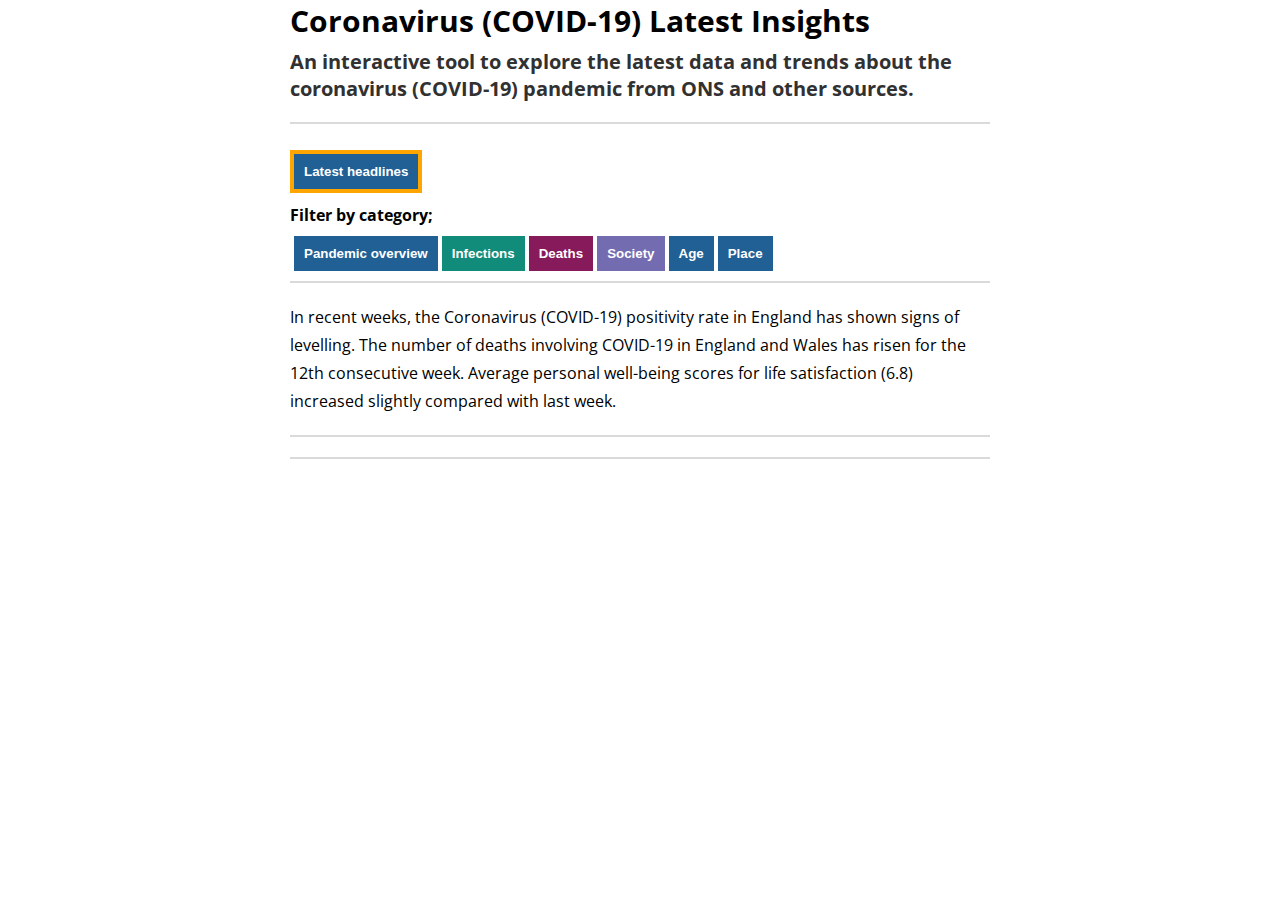
==== prototype/wrapper/index.html @ e6995dd2 "first upload" ====
<!DOCTYPE html>
<html lang="en">

<head>
    <title>Coronavirus (COVID-19) ONS Dashboard</title>

    <meta name="description" content="">
    <meta http-equiv="X-UA-Compatible" content="IE=edge" />
    <meta name="viewport" content="width=device-width, initial-scale=1" />
    <meta http-equiv="content-type" content="text/html; charset=utf-8" />
    <link href="https://fonts.googleapis.com/css?family=Open+Sans:400,700" rel="stylesheet">

    <link rel="stylesheet" href="../../lib/globalStyle.css" />
	<style>

	body{max-width:700px;}


h1{
  font-size: 30px;
  font-weight: 700;
  width:100%
  color:#323132;
  font-family: "Open Sans";
  margin-bottom: 7px;
}
h2{
  font-size: 20px;
  width:100%;
  font-weight: 700;
  color:#323132;
  font-family: "Open Sans";
  margin-bottom: 20px;
}
  h5,h6 {
       font-size: 16px;
       padding-top: 0px;
       padding: 0px;
       font-weight: 700;
       color:#323132;
       font-family: "Open Sans";
    }

    #selectionDescription {
         font-size: 22px;
         font-weight: 700;
         padding-left: 0px;
         color:#323132;
         font-family: "Open Sans";
      }

  ul, ol {
    margin: 16px 0;
    padding-left: 32px;
  }

  li {
      margin: 0 0 8px 0;
      line-height: 32px;
      font-weight: 400;
      font-size: 18px;
      padding: 0;
  }


  a {
      text-decoration: underline;
      font-size: 18px;
      font-weight: 400;
      line-height: 32px;
  }

  .btn {
      font-family: "Open Sans",Helvetica,Arial,sans-serif;
      display: inline-block;
      width: auto;
      cursor: pointer;
      padding: 6px 16px 10px 16px;
      border: 0 none;
      text-align: center;
      -webkit-appearance: none;
      transition: background-color 0.25s ease-out;
  }

  .btn--primary:focus {
  background-color: #0b5d30;
}

  .btn--primary {
  background-color: #0F8243;
  color: #fff;
}

	  @media (max-width: 450px) {
  		#top, #btm {
  			width:100%;

  		}
	  }
    .visuallyhidden {
      position: absolute;
      width: 1px;
      height: 1px;
      margin: -1px;
      padding: 0;
      overflow: hidden;
      clip: rect(0, 0, 0, 0);
      border: 0;
    }

    .bottonGroup{
      height: 35px;
      color: white;
      margin-left:4px;
      margin-top:10px;
      margin-bottom:10px;
      padding-left: 10px;
      padding-right: 10px;
      padding-bottom: 15px;
      font-weight: bold;
      padding-top: 10px;
      float: left;
      border-width: 0px;
      cursor: pointer;
      cursor: hand;
    }
    .bottonGroup:hover{
      outline: 4px solid orange;
    }
    .bottonGroup:focus{
      outline: 4px solid orange;
    }
    .readmore{
      cursor: pointer;
      cursor: hand;
    }

    .selectedButton{
      outline: 4px solid orange;
    }
    .collapsible{
      color:#4774CC;
      margin-top: 10px;
      text-decoration: underline;
      font-size: 16px;
      cursor: pointer;
      cursor: hand;
    }
    .collapsibleContent{
      display: none;
      min-width: 450px;
      height: 40px;
      margin-top: 10px;
      background-color: #EAEAEA;
      border-color: #dadada;
      border-width: 4px;
      border-style: solid;
      font-size: 16px;
    }
    .collapsibleContent:focus{
      border-color: orange;
    }
    #selectionOverview{
      font-size: 16px;
      line-height: 1.75;
      margin-bottom: 20px;
    }





    </style>

</head>
<body>



<h1>Coronavirus (COVID-19) Latest Insights</h1>
<h2>An interactive tool to explore the latest data and trends about the coronavirus (COVID-19) pandemic from ONS and other sources.</h2>
<div style="width:100%; height:2px; background-color:#dadada; margin-top:10px; margin-bottom:20px;"></div>


  <button tabindex="0" aria-label="See an overview of Coronavirus (COVID-19) statistics" class="bottonGroup OverviewButton selectedButton" heading="Latest headlines about the pandemic" view="overview" style="background-color:#206095; margin-right:0px;  margin-bottom:15px;">Latest headlines</button>

<h3 style="clear:both; font-weight: bold; padding-left:0px;">Filter by category;</h3>
<button tabindex="0" aria-label="Get a more detailed overview of statistics on the Coronavirus pandemic" class="bottonGroup Buttontheme GeneralpictureButton" heading="Overview of the pandemic" view="overview" style="background-color:#206095;">Pandemic overview</button>
  <button tabindex="0" aria-label="Filter information by infection statistics" class="bottonGroup Button InfectionsButton" heading="Overview of infections" view="infections" style="background-color:#118C7B;">Infections</button>
  <button tabindex="0" aria-label="Filter information by death statistics" class="bottonGroup Button DeathsButton" heading="Overview of deaths" view="deaths" style="background-color:#871A5B;">Deaths</button>
  <button tabindex="0" aria-label="Filter information by impact of coronavirus on society statistics" class="bottonGroup Button SocietyButton" heading="Overview of society" view="society" style="background-color:#746CB1;">Society</button>
  <button tabindex="0" aria-label="Filter by statistics relating to different age groups" class="bottonGroup Buttontheme AgeButton" heading="Overview by age" view="age" style="background-color:#206095;">Age</button>
  <button tabindex="0" aria-label="Filter by ststistics relating to different areas of the country" class="bottonGroup Buttontheme RegionalButton" heading="Statistics by place" view="regional" style="background-color:#206095;">Place</button>

<div style="width:100%; height:2px; clear:both; background-color:#dadada; margin-top:10px; margin-bottom:20px;"></div>

<h2 id="selectionDescription"></h2>
<h3 id="selectionOverview">
In recent weeks, the Coronavirus (COVID-19) positivity rate in England has shown signs of levelling. The number of deaths involving COVID-19 in England and Wales has risen for the 12th consecutive week. Average personal well-being scores for life satisfaction (6.8) increased slightly compared with last week.
</h3>
<div aria-live="assertive" id="analysisHere"></div>

<div style="width:100%; height:2px; clear:both; background-color:#dadada; margin-top:20px; margin-bottom:20px;"></div>
<div style="max-width:500px; margin-right: 10px; margin-bottom: 10px;" id="glossary"></div>
<div style="width:100%; height:2px; clear:both; background-color:#dadada; margin-top:20px; margin-bottom:20px;"></div>

    <script src="https://cdn.ons.gov.uk/vendor/d3/4.2.7/d3.min.js"></script>
    <script src="../../lib/modernizr.svg.min.js"></script>
    <script src="https://cdn.ons.gov.uk/vendor/pym/1.3.2/pym.min.js"></script>

    <script>
    var pymChild = null;
    pymChild = new pym.Child();
	pym.Child({ renderCallback: drawgraphic })

	function drawgraphic(){

      var pymParent = new pym.Parent('glossary', 'https://www.ons.gov.uk/visualisations/dvc988/line/index.html', {});

      //on load draw top level
      //drawTopLevel();
      //some global vars
      embedSwitch = "closed";

      //read in l1 data and draw on load
      d3.csv("../level1.csv", function(error, data) {
        graphic_data_l1 = data;
        drawl1(graphic_data_l1);
      });

      //dealing with top level view on click of button
      d3.select(".OverviewButton").on("click",function(){
        d3.csv("../level1.csv", function(error, data) {
          d3.select("#selectionOverview").style("display","block")
          graphic_data_l1 = data;
          drawl1(graphic_data_l1);
        });
      });

      function drawl1(graphic_data_l1){
        //calculate widths
        deviceWidth = parseInt(d3.select("body").style("width"));
        tileWidth = 222;
        if(deviceWidth<450){tileWidth=320}
        else{tileWidth=222};

        //change button feedback
        d3.selectAll(".bottonGroup").classed("selectedButton",false)
        d3.select(".OverviewButton").classed("selectedButton",true)
        //clear out stuff and change the heading
        d3.select("#analysisHere").selectAll("*").remove();
        d3.select("#selectionDescription").text("Latest headlines about the pandemic");

        //draw tiles
        graphic_data_l1.forEach(function(d,i){
          d3.select("#analysisHere")
            .append("div")
            .attr("aria-hidden","true")
            .style("width","100%")
            .style("max-width",function(){return tileWidth + "px"})
            .style("float","left")
            .style("margin-right","4px")
            .style("min-height","100px")
            .style("margin-bottom","8px")
            .style("border-radius","9px")
            .style("outline","4px solid "+graphic_data_l1[i].colour)
            .style("outline-offset","-4px")
            .attr("class","tile tile"+i);
        })
          populate1(tileWidth);
      }

      function populate1(tileWidth){
          graphic_data_l1.forEach(function(d,i){
            //add titles
            d3.select(".tile"+i)
              .append("div")
              .text(graphic_data_l1[i].title)
              .style("height","50px")
              .style("min-width",function(){return (tileWidth - 16) + "px"})
              .style("background-color",graphic_data_l1[i].colour)
              .style("color","#fff")
              .style("font-weight","bold")
              .style("padding-left","8px")
              .style("padding-right","8px")
              .style("padding-top","4px")

            //create subtitle
            d3.select(".tile"+i)
              .append("div")
              .text(graphic_data_l1[i].subtitle)
              .style("font-size","14px")
              .style("padding-left","8px")
              .style("padding-right","8px")
              .style("padding-top","0px")
              .style("min-height","77px")
              .style("margin-bottom","0px")

            //create divs for charts
            d3.select(".tile"+i)
              .append("div")
              .style("width",function(){return (tileWidth - 16) + "px"})
              .attr("id","l1chartdiv"+i);

            //create source text
            d3.select(".tile"+i)
              .append("div")
              .text(graphic_data_l1[i].sourcetext)
              .style("font-size","14px")
              .style("padding-left","8px")
              .style("padding-right","8px")
              .style("padding-top","4px")

            //create commentary sentence
            // d3.select(".tile"+i)
            //   .append("div")
            //   .text(graphic_data_l1[i].commentary)
            //   .style("font-size","16px")
            //   .style("padding-left","8px")
            //   .style("padding-right","8px")
            //   .style("padding-top","4px")
            //   .style("min-height","114px")
            //   .style("margin-bottom","8px")

            d3.select(".tile"+i)
              .append("div")
              .attr("class","readmore readmore" + graphic_data_l1[i].statcategory)
              .attr("filterHow","statcategory")
              .attr("whichButton",graphic_data_l1[i].button)
              .attr("view",graphic_data_l1[i].statcategory)
              .style("background-color",graphic_data_l1[i].colour)
              .style("padding-left","8px")
              .style("padding-right","8px")
              .style("padding-top","4px")
              .text("Read more about "+ graphic_data_l1[i].statcategory)
              .style("height","50px")
              .style("color","#fff")
              .style("font-weight","bold")
              .style("text-decoration","underline")
              .style("font-size","16px")
              .style("min-width",function(){return (tileWidth - 16) + "px"})

              var pymParent = new pym.Parent("l1chartdiv"+i, graphic_data_l1[i].charturl, {});


            d3.selectAll(".readmore").on("click",function(){
              console.log("clicked");
                d3.selectAll(".bottonGroup").classed("selectedButton",false)
                whichButton = d3.select(this).attr("whichButton")
                d3.select("." + whichButton).classed("selectedButton",true)

                view = d3.select(this).attr("view");
                heading = d3.select(this).attr("heading");
                filterHow = "statcategory";

                window.parent.document.body.scrollTop = 0;
                window.parent.document.documentElement.scrollTop = 0;
                //
                // document.body.scrollTop = 0; // For Safari
                // document.documentElement.scrollTop = 0; // For Chrome, Firefox, IE and Opera

                changeView(view,heading,filterHow);
              })
          })
      };


      d3.csv("../level2.csv", function(error, data) {
        graphic_data = data;
      });

          d3.selectAll(".Button").on("click",function(){
              d3.selectAll(".bottonGroup").classed("selectedButton",false)
              d3.select(this).classed("selectedButton",true)

              view = d3.select(this).attr("view");
              heading = d3.select(this).attr("heading");
              filterHow = "statcategory";

              changeView(view,heading,filterHow);
            })


            d3.selectAll(".Buttontheme").on("click",function(){
              d3.selectAll(".bottonGroup").classed("selectedButton",false)
              d3.select(this).classed("selectedButton",true)

              view = d3.select(this).attr("view");
              heading = d3.select(this).attr("heading");
              filterHow = "themecategory";

              changeView(view,heading,filterHow);
            })

            function changeView(view,heading,filterHow){
              if(filterHow=="statcategory"){
                description = graphic_data.filter(function(d){return d.statcategory==view});
              }else{
                description = graphic_data.filter(function(d){return d.themecategory==view});
              };
              //empty stuff out
              d3.select("#analysisHere").selectAll("*").remove();
              //change the heading
              d3.select("#selectionDescription").text(heading);
              d3.select("#selectionOverview").style("display","none")
              //draw associated charts
              description.forEach(function(d,i){
                //set up coloured tags
                d3.select("#analysisHere")
                  .append("div")
                  .style("width","200px")
                  .style("height","8px")
                  .style("border-radius","9px")
                  .style("background-color",description[i].colour)
                  .style("margin-top","40px");
                  //set up titles
                  d3.select("#analysisHere")
                    .append("h2")
                    .style("font-size","20px")
                    .style("margin-bottom","16px")
                    .style("margin-top","15px")
                    .text(description[i].title)
                    .style("line-height",1.75);
                    //set up subtitles
                    d3.select("#analysisHere")
                      .append("h2")
                      .style("font-size","16px")
                      .style("font-weight","500")
                      .style("line-height",1.75)
                      .style("margin-bottom","16px")
                      .text(description[i].subtitle);
                      //set up charts
                      d3.select("#analysisHere")
                        .append("div")
                        .attr("id","chartDiv" + i)
                        .style("margin-bottom","24px");
                        //set up commentary
                        d3.select("#analysisHere")
                          .append("p")
                          .style("font-size","16px")
                          .text(description[i].commentary)
                          .style("margin-bottom","10px")
                          .style("line-height",1.75);
                          //set up date stamp
                        d3.select("#analysisHere")
                          .append("p")
                          .style("font-size","14px")
                          .text("Last updated: " + description[i].datestamp)
                          .style("line-height",1.75);
                          //set up source
                          d3.select("#analysisHere")
                            .append("a")
                            .style("font-size","16px")
                            .attr("href",description[i].source)
                            .attr("target","_blank")
                            .text("Read more about this in our bulletins and articles")
                            .style("line-height",1.75);
                            //append button for embed code
                            d3.select("#analysisHere")
                              .append("div")
                              .attr("class","collapsible collapsible"+i)
                              .attr("refersTo","collapsibleContent"+i)
                              .text("▶ Embed this chart");
                              d3.select("#analysisHere")
                                .append("input")
                                .style("margin-left","4px")
                                .attr("class","collapsibleContent collapsibleContent"+i)
                                .attr("value","<iframe height='500px' width='100%' src=' "+description[i].charturl+" '></iframe>");

                            //set up some padding
                            d3.select("#analysisHere").append("div").attr("aria-hidden","true").style("margin-bottom","70px");

                              //deal with embedding twisties
                              d3.selectAll(".collapsible").on("click",function(){
                                refersTo = d3.select(this).attr("refersTo");
                                if(embedSwitch=="closed"){
                                  d3.select("."+refersTo).style("display","block")
                                  embedSwitch = "open";
                                  d3.select(this).text("▼ Embed this chart")
                                } else {
                                  d3.selectAll(".collapsibleContent").style("display","none")
                                  embedSwitch = "closed";
                                  d3.selectAll(".collapsible").text("▶ Embed this chart")
                                }
                              })
              })
              populateCharts(description);
            }

            function populateCharts(description){
                  var pymParent = new pym.Parent("chartDiv0", description[0].charturl, {});
                  var pymParent = new pym.Parent("chartDiv1", description[1].charturl, {});
                  var pymParent = new pym.Parent("chartDiv2", description[2].charturl, {});
                  var pymParent = new pym.Parent("chartDiv3", description[3].charturl, {});
                  var pymParent = new pym.Parent("chartDiv4", description[4].charturl, {});
                  var pymParent = new pym.Parent("chartDiv5", description[5].charturl, {});
                  var pymParent = new pym.Parent("chartDiv6", description[6].charturl, {});
                  var pymParent = new pym.Parent("chartDiv7", description[7].charturl, {});
                  var pymParent = new pym.Parent("chartDiv8", description[8].charturl, {});
                  var pymParent = new pym.Parent("chartDiv9", description[9].charturl, {});
            };

		pymChild.sendHeight();

		setTimeout(function(){
			pymChild.sendHeight();
		},3000);

    setInterval(function(){
			pymChild.sendHeight();
		},1000);
	}


    </script>
</body>
</html>
---- lib/globalStyle.css ----
html, body, div, span, applet, object, iframe,
h1, h2, h3, h4, h5, h6, p, blockquote, pre,
a, abbr, acronym, address, big, cite, code,
del, dfn, em, img, ins, kbd, q, s, samp,
small, strike, strong, sub, sup, tt, var,
b, u, i, center,
dl, dt, dd, ol, ul, li,
fieldset, form, label, legend,
table, caption, tbody, tfoot, thead, tr, th, td,
article, aside, canvas, details, embed,
figure, figcaption, footer, header, hgroup,
menu, nav, output, ruby, section, summary,
time, mark, audio, video {
  margin: 0;
  padding: 0;
  border: 0;
  font-size: 100%;
  font: inherit;
  vertical-align: baseline;
}

html {
  -webkit-text-size-adjust: none;
  /* prevent font scaling in landscape */
}

body
/* required */
  {
  font-family: 'Open Sans', sans-serif;
  font-weight: 400;
  max-width: 700px;
  margin: 0px auto;
}

a
/* required */
  {
  color: #4774CC;
  text-decoration: none;
}

a:hover,
/* required */
a:active {
  opacity: 0.7;
}

/*.footnotes p,*/
.footer
/* required */
  {
  font-size: 14px;
  color: #808080;
  font-weight: 100;
  padding-bottom: 2px;
}

/* chart */
#graphic
/* required */
  {
  width: 100%;
}

#graphic:before,
/* required */
#graphic:after {
  content: " ";
  /* 1 */
  display: table;
  /* 2 */
}

#graphic:after
/* required */
  {
  clear: both;
}

.svgRect {
  fill: white;
}

/* y-axis tick labels */
#graphic .axis
/* required */
  {
  font-size: 12px;
  fill: #666;
}

/* x-axis baseline; not to be confused with centreline. Can consider overlaying this with #centreline */
#graphic .axis path
/* required */
  {
  fill: none;
  stroke: #ccc;
  shape-rendering: crispEdges;
}

#graphic .axis line
/* required */
  {
  fill: none;
  stroke: #ccc;
  shape-rendering: crispEdges;
}

/* y-axis line path */
#graphic .axis.y path
/* required */
  {
  display: none;
}

/* y-axis full width grid lines */
#graphic .grid .tick line
/* required */
  {
  stroke: #dadada;
  stroke-width: 1px;
  shape-rendering: crispEdges;
}

/* plotted graph line */
#graphic .line
/* required */
  {
  fill: none;
  /* must be 'none' */
  stroke-width: 3px;
  stroke-linecap: round;
  stroke-linejoin: round;
}

#graphic img
/* required */
  {
  max-width: 100%;
  height: auto;
}

/* legend elements */
#graphic .key
/* required */
  {
  display: inline-block;
  margin: 0 0 1em 0;
  padding: 0;
  line-height: 15px;
}

/* legend elements */
#graphic .key li
/* required */
  {
  display: inline-block;
  margin: 0 18px 0 0;
  padding: 0;
  line-height: 15px;
}

/* legend coloured elements */
#graphic .key b
/* required */
  {
  display: inline-block;
  width: 35px;
  height: 15px;
  margin-right: 6px;
  float: left;
  background-color: none;
  margin-top: 8px;
}

#graphic .legendBlocks {
  /* new for Cluster chart */
  width: 15px !important;
  margin-top: 0px !important;
}

/* y-axis units label */
#graphic .unit
/* required */
  {
  font-size: 12px;
  fill: #333333;
  text-align: left;
  width: 130px;
  height: 20px;
  display: block;
  float: none;
}

.annotext0, .annotext1, .annotext2, .annotext3 {
  font-family: 'Open Sans', sans-serif;
  font-size: 12px;
  fill: #666;
  font-weight: 500;
}

.annocirc0, .annocirc1, .annocirc2, .annocirc3 {
  stroke: #E66500;
  stroke-width: 2px;
  fill: #E66500;
  display: inline;
}

#centreline
/* required */
  {
  stroke: #666;
  stroke-width: 3px;
}

/* y- and x-axis tick text */
.domain
/* required. BOTH MUST BE NONE */
  {
  fill: none;
  stroke: none;
}

.circles {
  float: left;
}

/* footnotes to graph */
#keypoints
/* required. */
  {
  margin-bottom: 10px;
  color: #666;
  font-weight: 700;
}

#keypoints p
/* required. */
  {
  margin-bottom: 0.6em;
}

#downloadshare:hover {
  cursor: pointer;
  cursor: hand;
}

#embedShare:hover {
  cursor: pointer;
  cursor: hand;
}
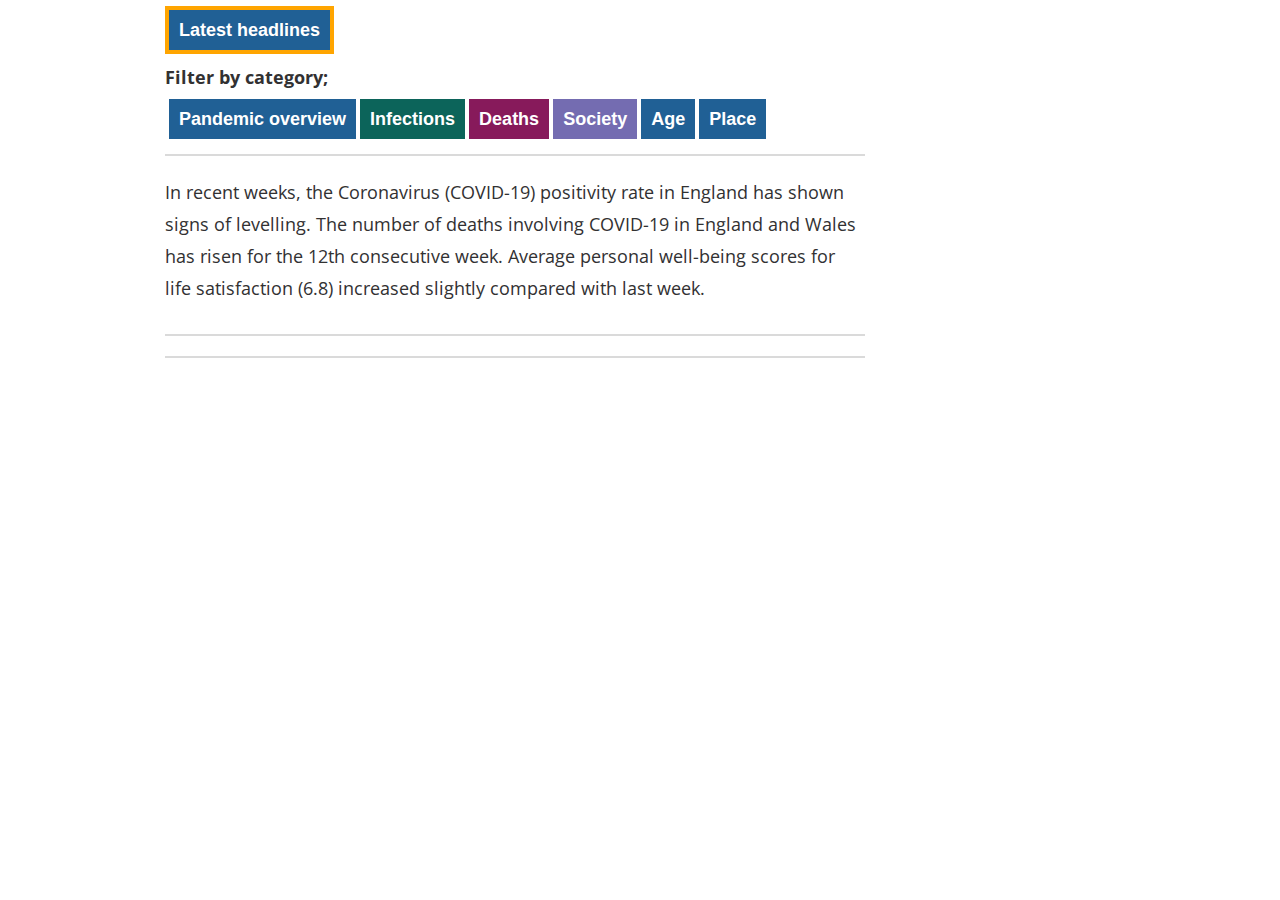
==== commit 44bf9fc2: "styling and accessibility changes" ====
--- a/prototype/wrapper/index.html
+++ b/prototype/wrapper/index.html
@@ -13,8 +13,19 @@
     <link rel="stylesheet" href="../../lib/globalStyle.css" />
 	<style>
 
-	body{max-width:700px;}
-
+	body{
+    max-width:950px;
+    color: #323132;
+  }
+
+  #intro, #bottomSection{
+    max-width: 700px;
+    /* margin:0px auto; */
+  }
+
+section {
+  margin-bottom:30px !important;
+}
 
 h1{
   font-size: 30px;
@@ -31,6 +42,10 @@
   color:#323132;
   font-family: "Open Sans";
   margin-bottom: 20px;
+}
+
+h3 {
+  font-size:18px;
 }
   h5,h6 {
        font-size: 16px;
@@ -91,11 +106,24 @@
   color: #fff;
 }
 
-	  @media (max-width: 450px) {
+.tile {
+  width: calc(33.3% - 10px);
+  margin-left:5px;
+  margin-right:5px;
+}
+
+	  @media (max-width: 550px) {
   		#top, #btm {
   			width:100%;
 
   		}
+
+      .tile {
+        width: 100%;
+        margin-left:0px;
+        margin-right:0px;
+        /* margin-left:10px; */
+      }
 	  }
     .visuallyhidden {
       position: absolute;
@@ -108,16 +136,21 @@
       border: 0;
     }
 
+    #buttonGroup {
+      display:inline-block;
+    }
+
     .bottonGroup{
-      height: 35px;
+      height: 40px;
       color: white;
       margin-left:4px;
       margin-top:10px;
-      margin-bottom:10px;
+      margin-bottom:0px;
       padding-left: 10px;
       padding-right: 10px;
       padding-bottom: 15px;
       font-weight: bold;
+      font-size:18px;
       padding-top: 10px;
       float: left;
       border-width: 0px;
@@ -161,9 +194,9 @@
       border-color: orange;
     }
     #selectionOverview{
-      font-size: 16px;
-      line-height: 1.75;
-      margin-bottom: 20px;
+      font-size: 18px;
+      font-weight: 400;
+      line-height: 32px;
     }
 
 
@@ -176,34 +209,45 @@
 <body>
 
 
-
-<h1>Coronavirus (COVID-19) Latest Insights</h1>
+<section id="intro">
+<!-- <h1>Coronavirus (COVID-19) Latest Insights</h1>
 <h2>An interactive tool to explore the latest data and trends about the coronavirus (COVID-19) pandemic from ONS and other sources.</h2>
-<div style="width:100%; height:2px; background-color:#dadada; margin-top:10px; margin-bottom:20px;"></div>
+<div style="width:100%; height:2px; background-color:#dadada; margin-top:10px; margin-bottom:20px;"></div> -->
 
 
   <button tabindex="0" aria-label="See an overview of Coronavirus (COVID-19) statistics" class="bottonGroup OverviewButton selectedButton" heading="Latest headlines about the pandemic" view="overview" style="background-color:#206095; margin-right:0px;  margin-bottom:15px;">Latest headlines</button>
 
 <h3 style="clear:both; font-weight: bold; padding-left:0px;">Filter by category;</h3>
-<button tabindex="0" aria-label="Get a more detailed overview of statistics on the Coronavirus pandemic" class="bottonGroup Buttontheme GeneralpictureButton" heading="Overview of the pandemic" view="overview" style="background-color:#206095;">Pandemic overview</button>
-  <button tabindex="0" aria-label="Filter information by infection statistics" class="bottonGroup Button InfectionsButton" heading="Overview of infections" view="infections" style="background-color:#118C7B;">Infections</button>
+<div id="buttonGroup">
+  <button tabindex="0" aria-label="Get a more detailed overview of statistics on the Coronavirus pandemic" class="bottonGroup Buttontheme GeneralpictureButton" heading="Overview of the pandemic" view="overview" style="background-color:#206095;">Pandemic overview</button>
+  <button tabindex="0" aria-label="Filter information by infection statistics" class="bottonGroup Button InfectionsButton" heading="Overview of infections" view="infections" style="background-color:#0C645A;">Infections</button>
   <button tabindex="0" aria-label="Filter information by death statistics" class="bottonGroup Button DeathsButton" heading="Overview of deaths" view="deaths" style="background-color:#871A5B;">Deaths</button>
   <button tabindex="0" aria-label="Filter information by impact of coronavirus on society statistics" class="bottonGroup Button SocietyButton" heading="Overview of society" view="society" style="background-color:#746CB1;">Society</button>
   <button tabindex="0" aria-label="Filter by statistics relating to different age groups" class="bottonGroup Buttontheme AgeButton" heading="Overview by age" view="age" style="background-color:#206095;">Age</button>
   <button tabindex="0" aria-label="Filter by ststistics relating to different areas of the country" class="bottonGroup Buttontheme RegionalButton" heading="Statistics by place" view="regional" style="background-color:#206095;">Place</button>
-
+</div>
 <div style="width:100%; height:2px; clear:both; background-color:#dadada; margin-top:10px; margin-bottom:20px;"></div>
 
 <h2 id="selectionDescription"></h2>
 <h3 id="selectionOverview">
 In recent weeks, the Coronavirus (COVID-19) positivity rate in England has shown signs of levelling. The number of deaths involving COVID-19 in England and Wales has risen for the 12th consecutive week. Average personal well-being scores for life satisfaction (6.8) increased slightly compared with last week.
 </h3>
+
+</section>
+
+<section id="analysis">
+
 <div aria-live="assertive" id="analysisHere"></div>
+
+</section>
+
+<section id="bottomSection">
 
 <div style="width:100%; height:2px; clear:both; background-color:#dadada; margin-top:20px; margin-bottom:20px;"></div>
 <div style="max-width:500px; margin-right: 10px; margin-bottom: 10px;" id="glossary"></div>
 <div style="width:100%; height:2px; clear:both; background-color:#dadada; margin-top:20px; margin-bottom:20px;"></div>
 
+</section>
     <script src="https://cdn.ons.gov.uk/vendor/d3/4.2.7/d3.min.js"></script>
     <script src="../../lib/modernizr.svg.min.js"></script>
     <script src="https://cdn.ons.gov.uk/vendor/pym/1.3.2/pym.min.js"></script>
@@ -215,7 +259,7 @@
 
 	function drawgraphic(){
 
-      var pymParent = new pym.Parent('glossary', 'https://www.ons.gov.uk/visualisations/dvc988/line/index.html', {});
+      var pymParent = new pym.Parent('glossary', 'https://www.ons.gov.uk/visualisations/dvc988/line/index.html', {title: "Interactive - Glossary of common Covid terms"});
 
       //on load draw top level
       //drawTopLevel();
@@ -232,6 +276,7 @@
       d3.select(".OverviewButton").on("click",function(){
         d3.csv("../level1.csv", function(error, data) {
           d3.select("#selectionOverview").style("display","block")
+          d3.select("#analysisHere").style("max-width","950px")
           graphic_data_l1 = data;
           drawl1(graphic_data_l1);
         });
@@ -239,10 +284,10 @@
 
       function drawl1(graphic_data_l1){
         //calculate widths
-        deviceWidth = parseInt(d3.select("body").style("width"));
-        tileWidth = 222;
-        if(deviceWidth<450){tileWidth=320}
-        else{tileWidth=222};
+        //deviceWidth = parseInt(d3.select("body").style("width"));
+        //tileWidth = deviceWidth - 16;
+        // if(deviceWidth<450){tileWidth=320}
+        // else{tileWidth=222};
 
         //change button feedback
         d3.selectAll(".bottonGroup").classed("selectedButton",false)
@@ -256,10 +301,9 @@
           d3.select("#analysisHere")
             .append("div")
             .attr("aria-hidden","true")
-            .style("width","100%")
-            .style("max-width",function(){return tileWidth + "px"})
+            //.style("width","100%")
+            //.style("max-width",function(){return tileWidth + "px"})
             .style("float","left")
-            .style("margin-right","4px")
             .style("min-height","100px")
             .style("margin-bottom","8px")
             .style("border-radius","9px")
@@ -267,17 +311,18 @@
             .style("outline-offset","-4px")
             .attr("class","tile tile"+i);
         })
-          populate1(tileWidth);
+          populate1();
       }
 
-      function populate1(tileWidth){
+      function populate1(){
           graphic_data_l1.forEach(function(d,i){
             //add titles
             d3.select(".tile"+i)
               .append("div")
               .text(graphic_data_l1[i].title)
-              .style("height","50px")
-              .style("min-width",function(){return (tileWidth - 16) + "px"})
+              .style("height","60px")
+              .style("font-size","18px")
+              //.style("min-width",function(){return "calc(100% - 10px)"})
               .style("background-color",graphic_data_l1[i].colour)
               .style("color","#fff")
               .style("font-weight","bold")
@@ -289,7 +334,7 @@
             d3.select(".tile"+i)
               .append("div")
               .text(graphic_data_l1[i].subtitle)
-              .style("font-size","14px")
+              .style("font-size","16px")
               .style("padding-left","8px")
               .style("padding-right","8px")
               .style("padding-top","0px")
@@ -299,7 +344,7 @@
             //create divs for charts
             d3.select(".tile"+i)
               .append("div")
-              .style("width",function(){return (tileWidth - 16) + "px"})
+              .style("width",function(){return "calc(100% - 16px)"})
               .attr("id","l1chartdiv"+i);
 
             //create source text
@@ -338,9 +383,9 @@
               .style("font-weight","bold")
               .style("text-decoration","underline")
               .style("font-size","16px")
-              .style("min-width",function(){return (tileWidth - 16) + "px"})
-
-              var pymParent = new pym.Parent("l1chartdiv"+i, graphic_data_l1[i].charturl, {});
+            //  .style("min-width",function(){return (tileWidth - 16) + "px"})
+
+              var pymParent = new pym.Parent("l1chartdiv"+i, graphic_data_l1[i].charturl, {title: "Chart - " + graphic_data_l1[i].title});
 
 
             d3.selectAll(".readmore").on("click",function(){
@@ -400,6 +445,7 @@
               };
               //empty stuff out
               d3.select("#analysisHere").selectAll("*").remove();
+              d3.select("#analysisHere").style("max-width","700px")
               //change the heading
               d3.select("#selectionDescription").text(heading);
               d3.select("#selectionOverview").style("display","none")
@@ -437,16 +483,16 @@
                         //set up commentary
                         d3.select("#analysisHere")
                           .append("p")
-                          .style("font-size","16px")
+                          .style("font-size","18px")
                           .text(description[i].commentary)
                           .style("margin-bottom","10px")
-                          .style("line-height",1.75);
+                          .style("line-height","32px");
                           //set up date stamp
                         d3.select("#analysisHere")
                           .append("p")
-                          .style("font-size","14px")
+                          .style("font-size","18px")
                           .text("Last updated: " + description[i].datestamp)
-                          .style("line-height",1.75);
+                          .style("line-height","32px");
                           //set up source
                           d3.select("#analysisHere")
                             .append("a")
@@ -488,16 +534,10 @@
             }
 
             function populateCharts(description){
-                  var pymParent = new pym.Parent("chartDiv0", description[0].charturl, {});
-                  var pymParent = new pym.Parent("chartDiv1", description[1].charturl, {});
-                  var pymParent = new pym.Parent("chartDiv2", description[2].charturl, {});
-                  var pymParent = new pym.Parent("chartDiv3", description[3].charturl, {});
-                  var pymParent = new pym.Parent("chartDiv4", description[4].charturl, {});
-                  var pymParent = new pym.Parent("chartDiv5", description[5].charturl, {});
-                  var pymParent = new pym.Parent("chartDiv6", description[6].charturl, {});
-                  var pymParent = new pym.Parent("chartDiv7", description[7].charturl, {});
-                  var pymParent = new pym.Parent("chartDiv8", description[8].charturl, {});
-                  var pymParent = new pym.Parent("chartDiv9", description[9].charturl, {});
+
+              for (i = 0; i < description.length; i++) {
+                var pymParent = new pym.Parent("chartDiv" + i, description[i].charturl, {title:"Chart - " + description[i].title});
+              }
             };
 
 		pymChild.sendHeight();
